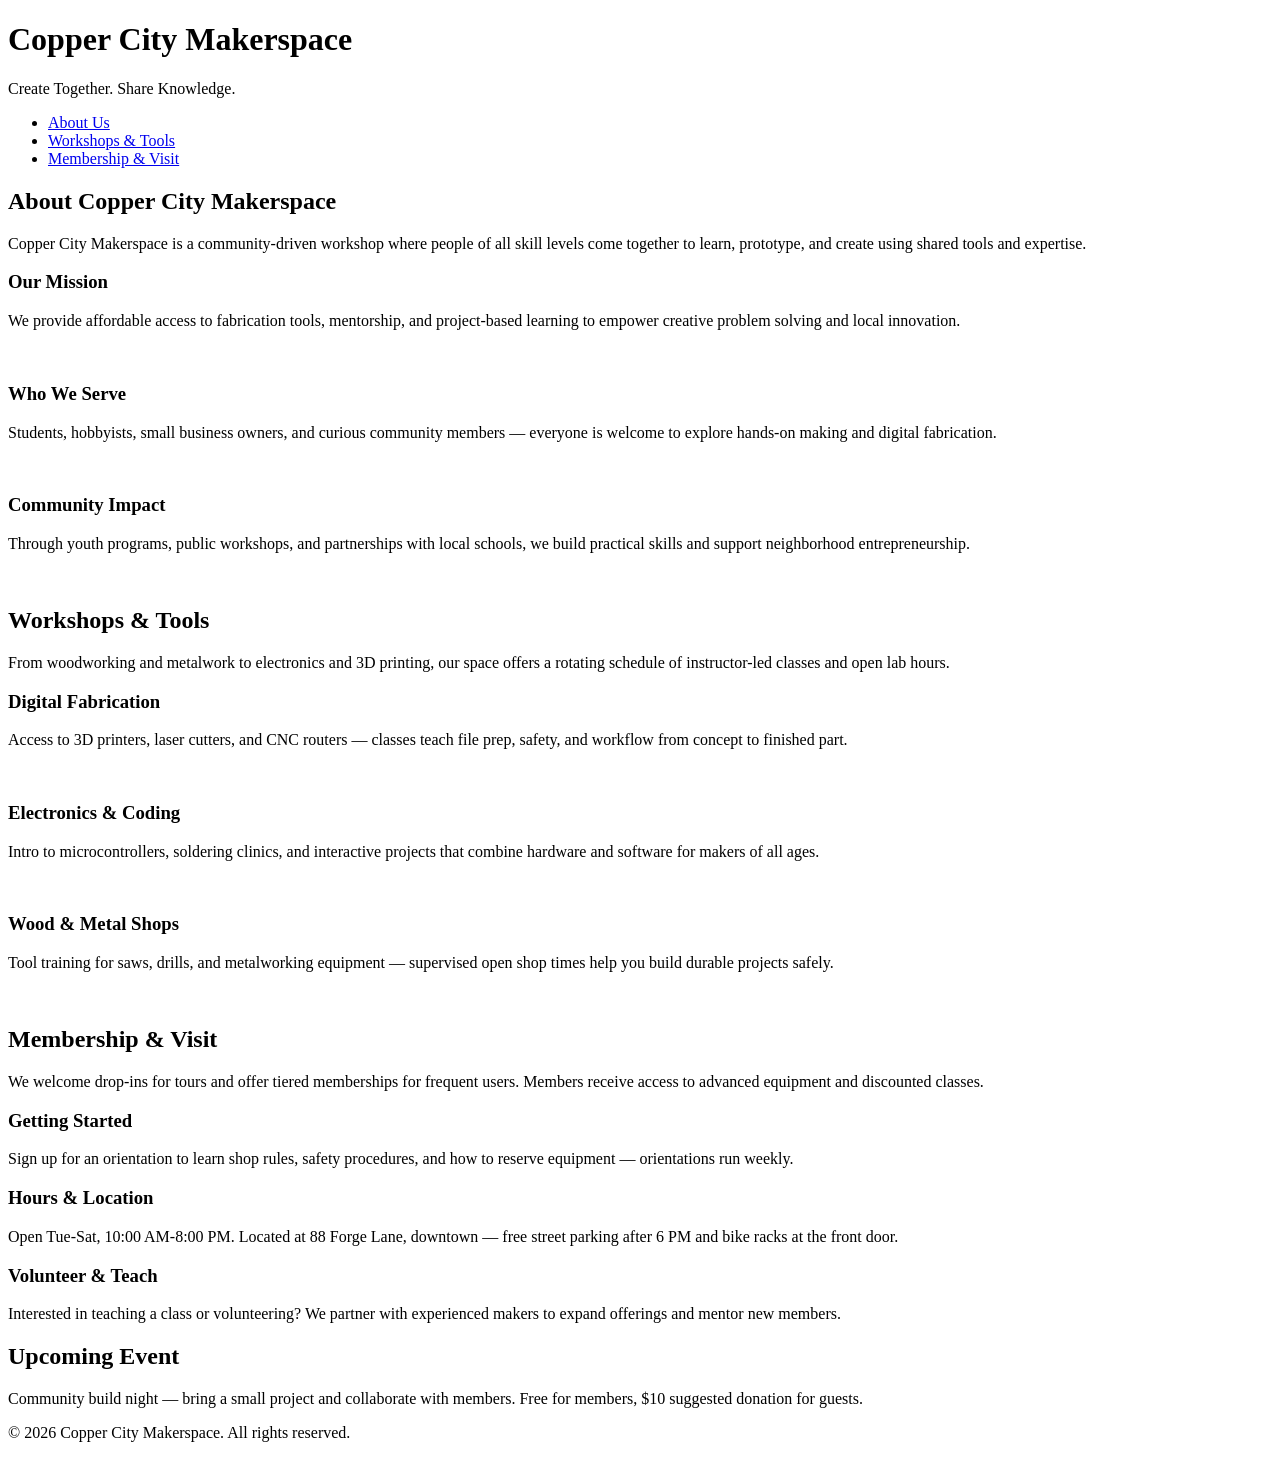
==== index.html @ 74049f81 "Added new pages" ====
<!DOCTYPE html>
<html lang="en">
<head>
    <meta charset="UTF-8">
    <meta name="viewport" content="width=device-width, initial-scale=1.0">
    <link rel="stylesheet" href="styles.css">
    <title>Copper City Makerspace</title>
</head>
<body>
    <header>
        <h1>Copper City Makerspace</h1>
        <p>Create Together. Share Knowledge.</p>
    </header>
<nav>
    <ul>
        <li><a href="about.html">About Us</a></li>
        <li><a href="workshops.html">Workshops & Tools</a></li>
        <li><a href="memberships.html">Membership & Visit</a></li>
    </ul>
</nav>
<main>
    <section id="about">
        <h2>About Copper City Makerspace</h2>
        <p>Copper City Makerspace is a community-driven workshop where people of all skill levels come together to learn, prototype, and create using shared tools and expertise.</p>
        <div class="card-row">
            <section>
                <h3>Our Mission</h3>
                <p>We provide affordable access to fabrication tools, mentorship, and project-based learning to empower creative problem solving and local innovation.</p>
                <img src="images/engineering.jpg" alt="" width="300">
            </section>
            <section>
                <h3>Who We Serve</h3>
                <p>Students, hobbyists, small business owners, and curious community members — everyone is welcome to explore hands-on making and digital fabrication.</p>
                <img src="images/ideation.jpg" alt="" width="300">
            </section>
            <section>
                <h3>Community Impact</h3>
                <p>Through youth programs, public workshops, and partnerships with local schools, we build practical skills and support neighborhood entrepreneurship.</p>
                <img src="images/storytelling.jpg" alt="" width="300">
            </section>
        </div>
    </section>
    <section id="workshops">
        <h2>Workshops & Tools</h2>
        <p>From woodworking and metalwork to electronics and 3D printing, our space offers a rotating schedule of instructor-led classes and open lab hours.</p>
        <div class="card-row">
            <section>
                <h3>Digital Fabrication</h3>
                <p>Access to 3D printers, laser cutters, and CNC routers — classes teach file prep, safety, and workflow from concept to finished part.</p>
                <img src="images/3Dprinter.jpg" alt="" width="300">
            </section>
            <section>
                <h3>Electronics & Coding</h3>
                <p>Intro to microcontrollers, soldering clinics, and interactive projects that combine hardware and software for makers of all ages.</p>
                <img src="images/microcontroller.jpg" alt="" width="300">
            </section>
            <section>
                <h3>Wood & Metal Shops</h3>
                <p>Tool training for saws, drills, and metalworking equipment — supervised open shop times help you build durable projects safely.</p>
                <img src="images/metalworking.jpg" alt="" width="300">
            </section>
        </div>
    </section>
    <section id="memberships">
        <h2>Membership & Visit</h2>
        <p>We welcome drop-ins for tours and offer tiered memberships for frequent users. Members receive access to advanced equipment and discounted classes.</p>
        <div class="card-row"> 
            <section>
                <h3>Getting Started</h3>
                <p>Sign up for an orientation to learn shop rules, safety procedures, and how to reserve equipment — orientations run weekly.</p>
            </section>
            <section>
                <h3>Hours & Location</h3>
                <p>Open Tue-Sat, 10:00 AM-8:00 PM. Located at 88 Forge Lane, downtown — free street parking after 6 PM and bike racks at the front door.</p>
            </section>
            <section>
                <h3>Volunteer & Teach</h3>
                <p>Interested in teaching a class or volunteering? We partner with experienced makers to expand offerings and mentor new members.</p>
            </section>
        </div>
    </section>
</main>
<aside>
    <h2>Upcoming Event</h2>
    <p>Community build night — bring a small project and collaborate with members. Free for members, $10 suggested donation for guests.</p>
</aside>
<footer>
    <p>&copy; 2026 Copper City Makerspace. All rights reserved.</p>
</footer>
</body>
</html>
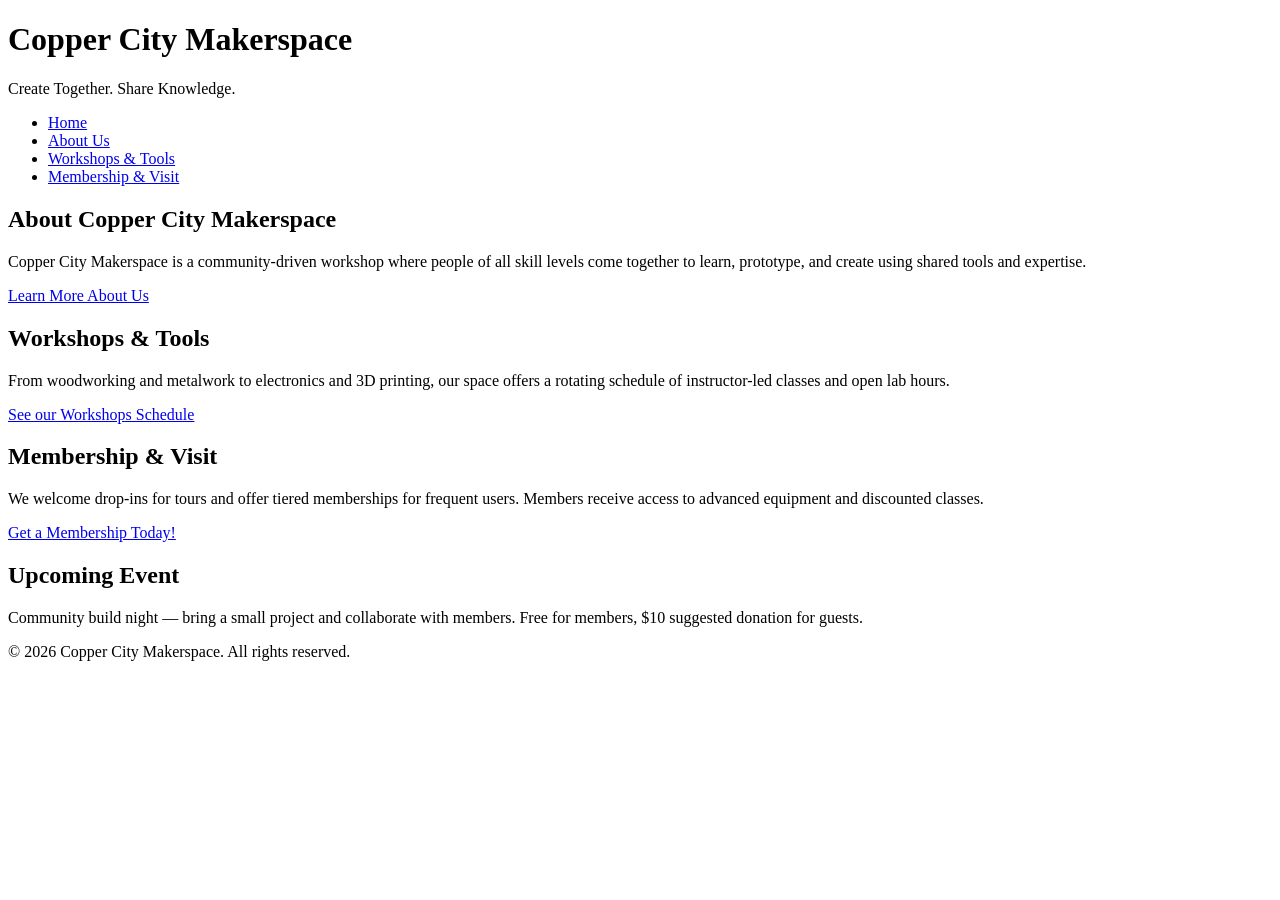
==== commit 3d6df455: "Next iteration of HTML complete" ====
--- a/index.html
+++ b/index.html
@@ -13,72 +13,31 @@
     </header>
 <nav>
     <ul>
+        <li><a href="index.html">Home</a></li>
         <li><a href="about.html">About Us</a></li>
         <li><a href="workshops.html">Workshops & Tools</a></li>
         <li><a href="memberships.html">Membership & Visit</a></li>
     </ul>
 </nav>
 <main>
-    <section id="about">
+   <section id="about">
         <h2>About Copper City Makerspace</h2>
-        <p>Copper City Makerspace is a community-driven workshop where people of all skill levels come together to learn, prototype, and create using shared tools and expertise.</p>
-        <div class="card-row">
-            <section>
-                <h3>Our Mission</h3>
-                <p>We provide affordable access to fabrication tools, mentorship, and project-based learning to empower creative problem solving and local innovation.</p>
-                <img src="images/engineering.jpg" alt="" width="300">
-            </section>
-            <section>
-                <h3>Who We Serve</h3>
-                <p>Students, hobbyists, small business owners, and curious community members — everyone is welcome to explore hands-on making and digital fabrication.</p>
-                <img src="images/ideation.jpg" alt="" width="300">
-            </section>
-            <section>
-                <h3>Community Impact</h3>
-                <p>Through youth programs, public workshops, and partnerships with local schools, we build practical skills and support neighborhood entrepreneurship.</p>
-                <img src="images/storytelling.jpg" alt="" width="300">
-            </section>
-        </div>
+        <p>Copper City Makerspace is a community-driven workshop where people of all skill levels come together to learn, prototype, and create using shared tools and expertise.</p> 
+        <a href="about.html">Learn More About Us</a>
     </section>
+
     <section id="workshops">
         <h2>Workshops & Tools</h2>
         <p>From woodworking and metalwork to electronics and 3D printing, our space offers a rotating schedule of instructor-led classes and open lab hours.</p>
-        <div class="card-row">
-            <section>
-                <h3>Digital Fabrication</h3>
-                <p>Access to 3D printers, laser cutters, and CNC routers — classes teach file prep, safety, and workflow from concept to finished part.</p>
-                <img src="images/3Dprinter.jpg" alt="" width="300">
-            </section>
-            <section>
-                <h3>Electronics & Coding</h3>
-                <p>Intro to microcontrollers, soldering clinics, and interactive projects that combine hardware and software for makers of all ages.</p>
-                <img src="images/microcontroller.jpg" alt="" width="300">
-            </section>
-            <section>
-                <h3>Wood & Metal Shops</h3>
-                <p>Tool training for saws, drills, and metalworking equipment — supervised open shop times help you build durable projects safely.</p>
-                <img src="images/metalworking.jpg" alt="" width="300">
-            </section>
-        </div>
+        <a href="workshops.html">See our Workshops Schedule</a>
     </section>
+
     <section id="memberships">
         <h2>Membership & Visit</h2>
         <p>We welcome drop-ins for tours and offer tiered memberships for frequent users. Members receive access to advanced equipment and discounted classes.</p>
-        <div class="card-row"> 
-            <section>
-                <h3>Getting Started</h3>
-                <p>Sign up for an orientation to learn shop rules, safety procedures, and how to reserve equipment — orientations run weekly.</p>
-            </section>
-            <section>
-                <h3>Hours & Location</h3>
-                <p>Open Tue-Sat, 10:00 AM-8:00 PM. Located at 88 Forge Lane, downtown — free street parking after 6 PM and bike racks at the front door.</p>
-            </section>
-            <section>
-                <h3>Volunteer & Teach</h3>
-                <p>Interested in teaching a class or volunteering? We partner with experienced makers to expand offerings and mentor new members.</p>
-            </section>
-        </div>
+        <a href="memberships.html">Get a Membership Today!</a>
     </section>
+    
 </main>
 <aside>
     <h2>Upcoming Event</h2>
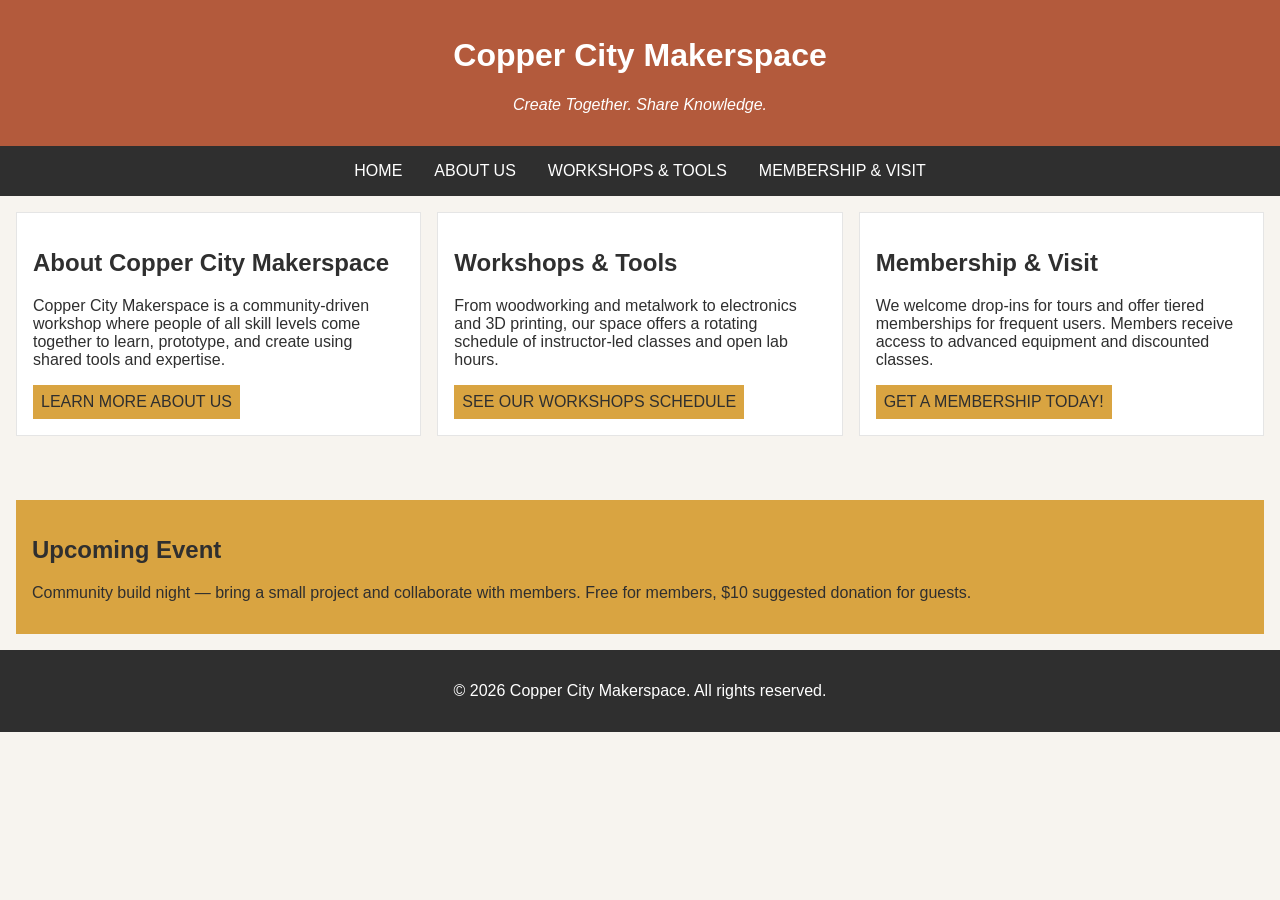
==== commit 89c125ff: "Completed iteration for multi-page" ====
--- a/index.html
+++ b/index.html
@@ -19,7 +19,7 @@
         <li><a href="memberships.html">Membership & Visit</a></li>
     </ul>
 </nav>
-<main>
+<main class="card-row">
    <section id="about">
         <h2>About Copper City Makerspace</h2>
         <p>Copper City Makerspace is a community-driven workshop where people of all skill levels come together to learn, prototype, and create using shared tools and expertise.</p> 
--- a/styles.css
+++ b/styles.css
@@ -0,0 +1,124 @@
+/* =====  CSS by Christina Carrasquilla, updated by Kourtney Williams =====  */
+
+/* ===== Color Palette 
+
+Copper:#B35A3C
+Charcoal:#2F2F2F
+Light Background:#F7F4EF
+Card Background:#FFFFFF
+Soft Gold:#D9A441
+Border:#E5E5E5
+
+===== */
+
+/* ===== GLOBAL (Base) Styles ===== */
+
+body {
+    font-family: Arial, sans-serif;
+    margin: 0;
+    background-color: #F7F4EF;
+    color: #2F2F2F;
+    display: grid;
+    grid-template-columns: 1fr;;
+}
+
+header {
+    background-color: #B35A3C;
+    color: white;
+    text-align: center;
+    padding: 1rem;
+}
+
+header img {
+    margin-top: 0.5rem;
+}
+header p {
+    font-style:italic;
+}
+nav {
+    background-color: #2F2F2F;
+    padding:.5rem;
+}
+
+nav ul {
+    list-style: none;
+    margin: 0;
+    padding: 0;
+}
+
+nav a {
+    color: white;
+    text-decoration: none;
+    padding: 0.5rem;
+    display: inline-block;
+    text-transform:uppercase;
+}
+
+nav a:hover {
+    background-color: #B35A3C;
+}
+
+main {
+    padding: 1rem;
+}
+
+main a {
+    background-color: #D9A441;
+    color: #2F2F2F;
+    text-decoration: none;
+    padding: 0.5rem;
+    display: inline-block;
+    text-transform:uppercase;
+}
+
+main a:hover {
+    background-color: #B35A3C;
+    color: white;
+}
+
+section {
+    margin-bottom: 2rem;
+}
+
+.card-row section {
+    background-color: white;
+    border: 1px solid #E5E5E5;
+    padding: 1rem;
+}
+
+img {
+    display: block;
+    margin-top: 0.5rem;
+    max-width: 100%;
+}
+
+aside {
+    background-color: #D9A441;
+    padding: 1rem;
+    margin: 1rem;
+}
+
+footer {
+    background-color: #2F2F2F;
+    color: white;
+    text-align: center;
+    padding: 1rem;
+}
+
+/* ===== MEDIA QUERY (MEDIUM)   ===== */
+@media screen and (min-width: 817px) {
+    nav ul {
+        display: flex;
+        justify-content: center;
+        gap: 1rem;
+}
+
+    .card-row {
+        display: flex;
+        gap: 1rem;
+    }
+
+    .card-row section {
+        width: 30%;
+    }
+}
